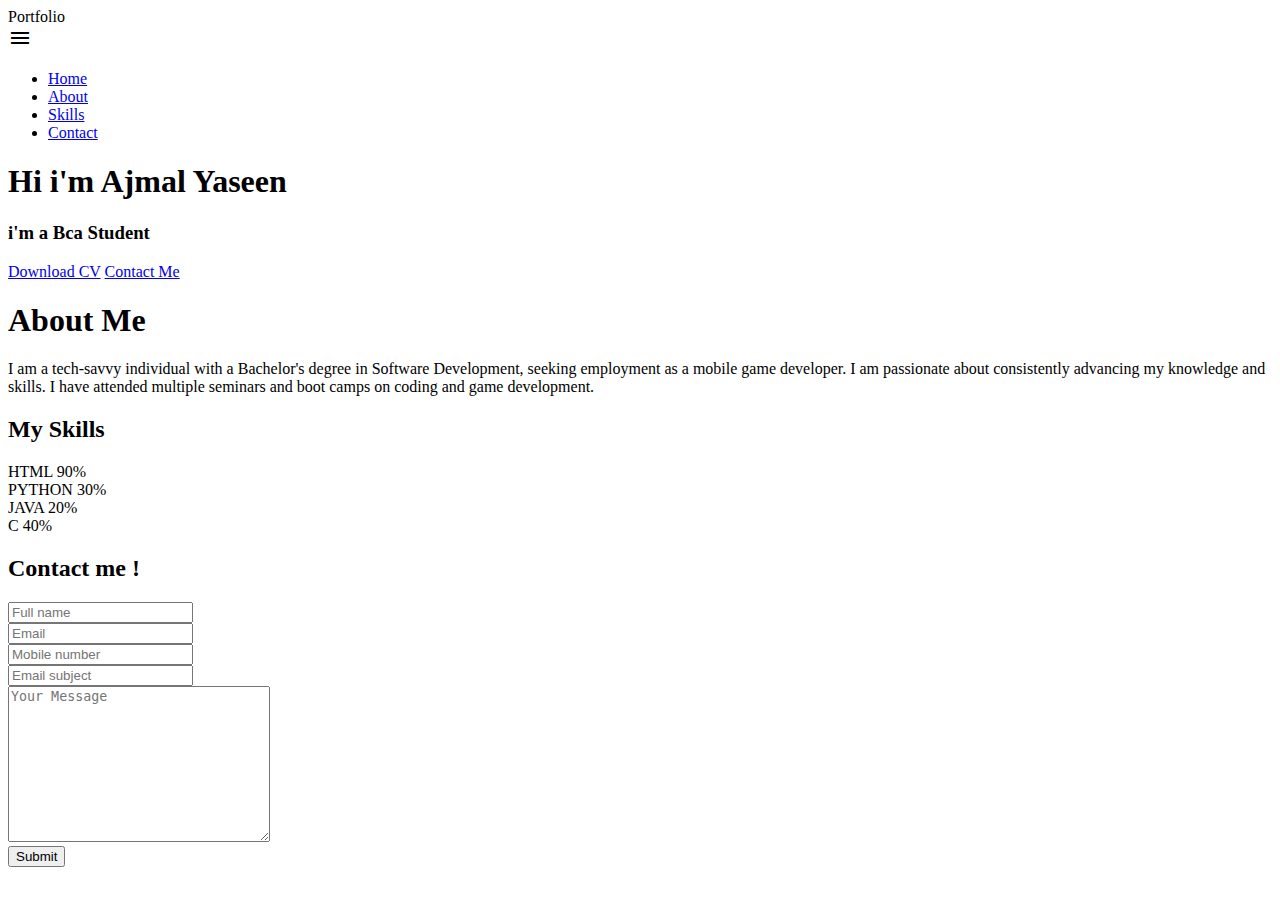
==== yaseenportfolio.html @ 09118989 "Add files via upload" ====
<!DOCTYPE html>
<html lang="en">
<head>
    <meta charset="UTF-8">
    <meta name="viewport" content="width=device-width, initial-scale=1.0">
    <title>Document</title>

    <link rel="stylesheet" href="https://fonts.googleapis.com/css2?family=Material+Symbols+Outlined" />

    
    <link rel="stylesheet" href="C:\Users\YASEEN\Desktop\first web project\yaseenportfolio.css">
   
    <link rel="stylesheet" href="https://fonts.googleapis.com/css2?family=Material+Symbols+Outlined:opsz,wght,FILL,GRAD@24,400,0,0&icon_names=menu" />
</head>
<body>

<!--header section-->

    <header>
        <div class="header-section">

            
            <div class="logo">
                Portfolio
            </div>

            <div class="toogle">

                <div class="toogle-logo">
                    <span class="material-symbols-outlined">
                        menu
                        </span>
                </div>
                <ul class="menu show hide ">
                    <li><a href="#home">Home</a></li>
                    <li><a href="#about">About</a></li>
                   
                    <li><a href="#skills">Skills</a></li>
                    <li><a href="#contact">Contact</a></li>
                </ul>
            </div>

        </div>
    </header>

<!-- main page -->

 <main class="container-2" id="home">
    <div class="wrapper">
        
        <h1>Hi i'm <span class="br"></span> Ajmal Yaseen</h1>
        <h3>i'm a Bca Student</h3>

        <div class="buttons">

            <a class="button-1" href="#">Download CV</a>
            <a class="button-2" href="#contact">Contact Me</a>
            
        </div>

    </div>
 </main>  

 <section>
    <div class="section-2" id="about">
        
            
            <h1>About <span>Me</span></h1>
            
                <p>I am a tech-savvy individual with a Bachelor's degree in Software Development, seeking employment as a mobile game developer. I am passionate about consistently advancing my knowledge and skills. I have attended multiple seminars and boot camps on coding and game development.</p>
            
            
        
    </div>
</section>
<section class="wrapper-2" id="skills">
    <div class="container">
            <h2>My <span> Skills</span></h2>
            <div class="skills">
            <div class="det">
                    <span>HTML</span>
                    <span>90%</span>
            </div>        
            <div class="bar">
                    <div id="html-bar"></div>
            </div>
            <div class="det">
                    <span>PYTHON</span>
                    <span>30%</span>
            </div>        
            <div class="bar">
                    <div id="py-bar"></div>
            </div>
            <div class="det">
                    <span>JAVA</span>
                    <span>20%</span>
            </div>        
            <div class="bar">
                    <div id="java-bar"></div>
            </div>
            <div class="det">
                    <span>C</span>
                    <span>40%</span>
            </div>        
            <div class="bar">
                    <div id="c-bar"></div>
            </div>
            </div>
    </div>
</section>


<!-- CONTACT SECTION -->

<section class="Contact" id="contact">
    <h2 class="heading">Contact <span>me !</span></h2>

    <form action="">

        <div class="input-box">
            <div class="input-field">
                <input type="text" placeholder="Full name" required>
                <span class="focus"></span>
            </div>
       


       
            <div class="input-field">
                <input type="Email" placeholder="Email" required>
                <span class="focus"></span>
            </div>
        </div>

        <div class="input-box">
            <div class="input-field">
                <input type="number" placeholder="Mobile number" required>
                <span class="focus"></span>
            </div>
       
            <div class="input-field">
                <input type="text" placeholder="Email subject" required>
                <span class="focus"></span>
            </div>
        </div>

        <div class="textarea-field">
            <textarea name="" id="" cols="30" rows="10" placeholder="Your Message"></textarea>
            <span class="focus"></span>
        </div>

        <div class="btn-box btns">
            <button type="submit">Submit</button>
        </div>

        


    </form>
</section>

 <script src="C:\Users\YASEEN\Desktop\first web project\yaseenportfolio.js"></script>
</body>
</html>
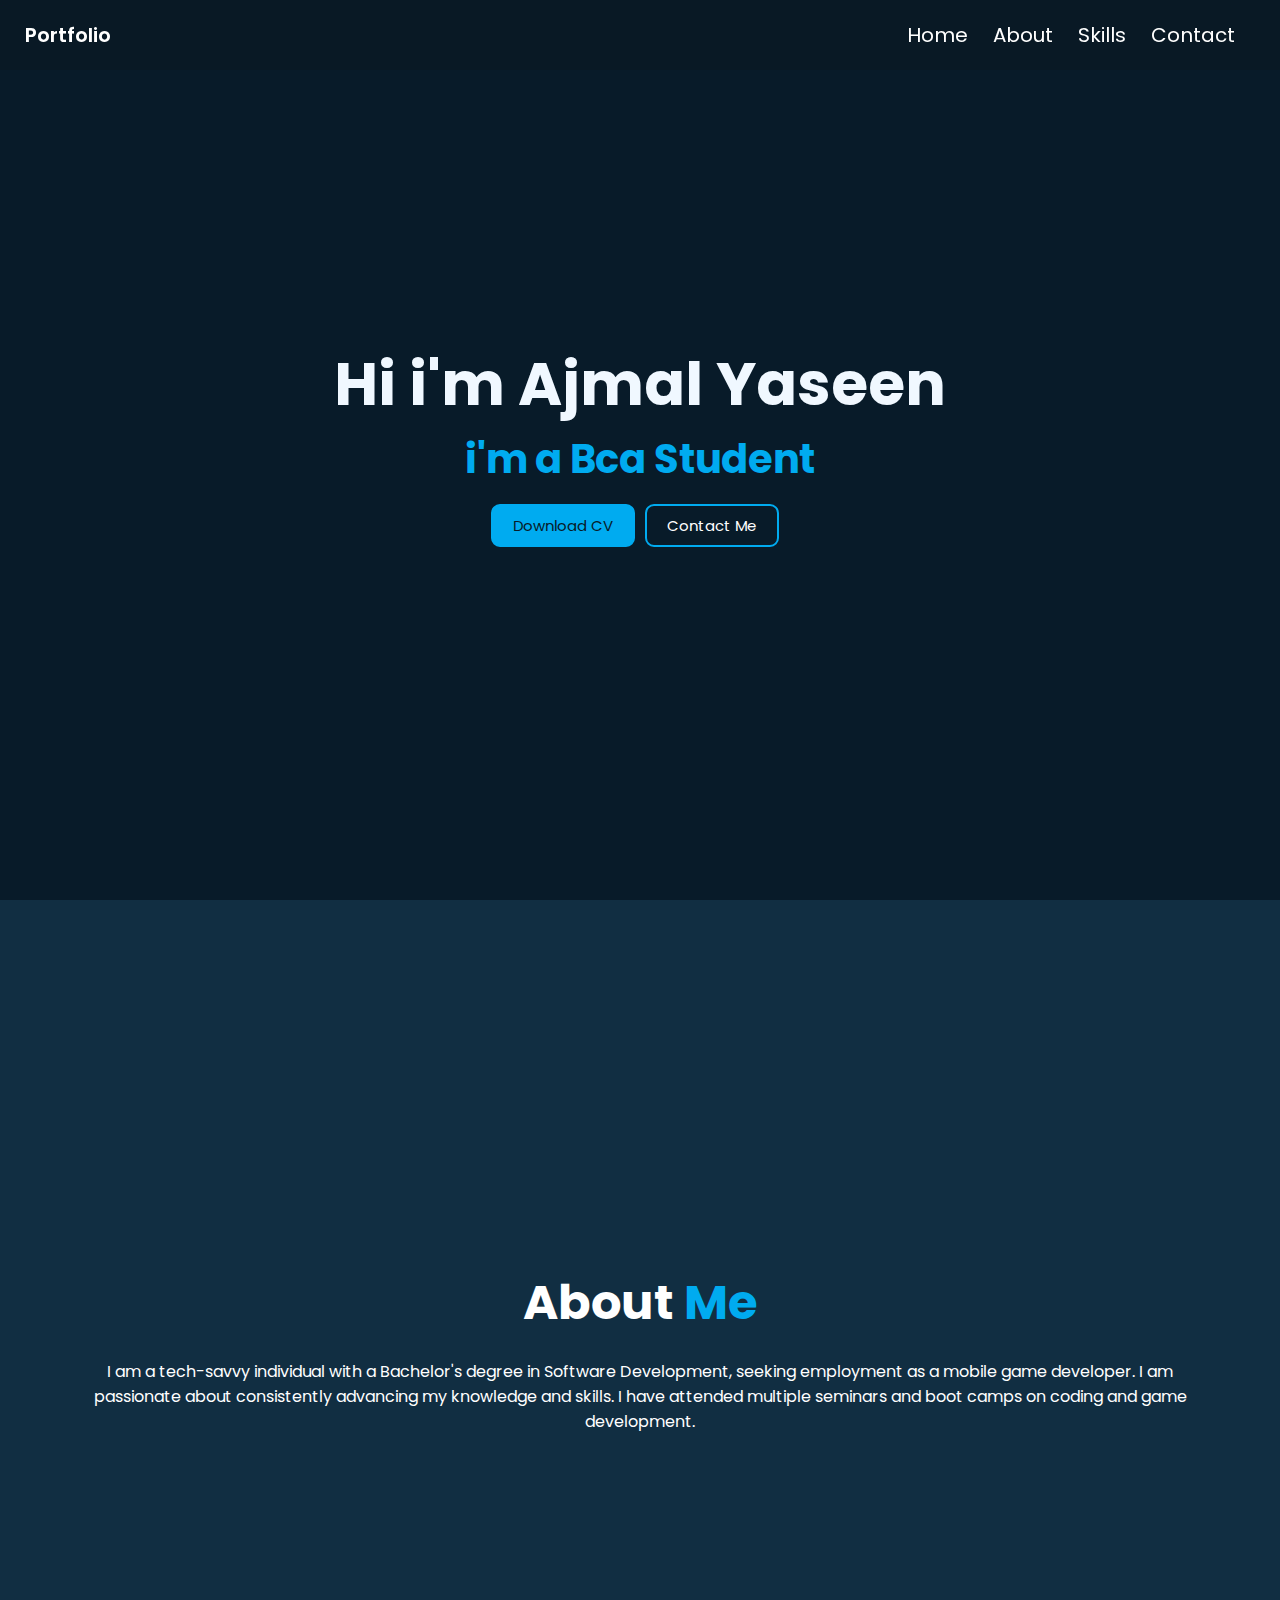
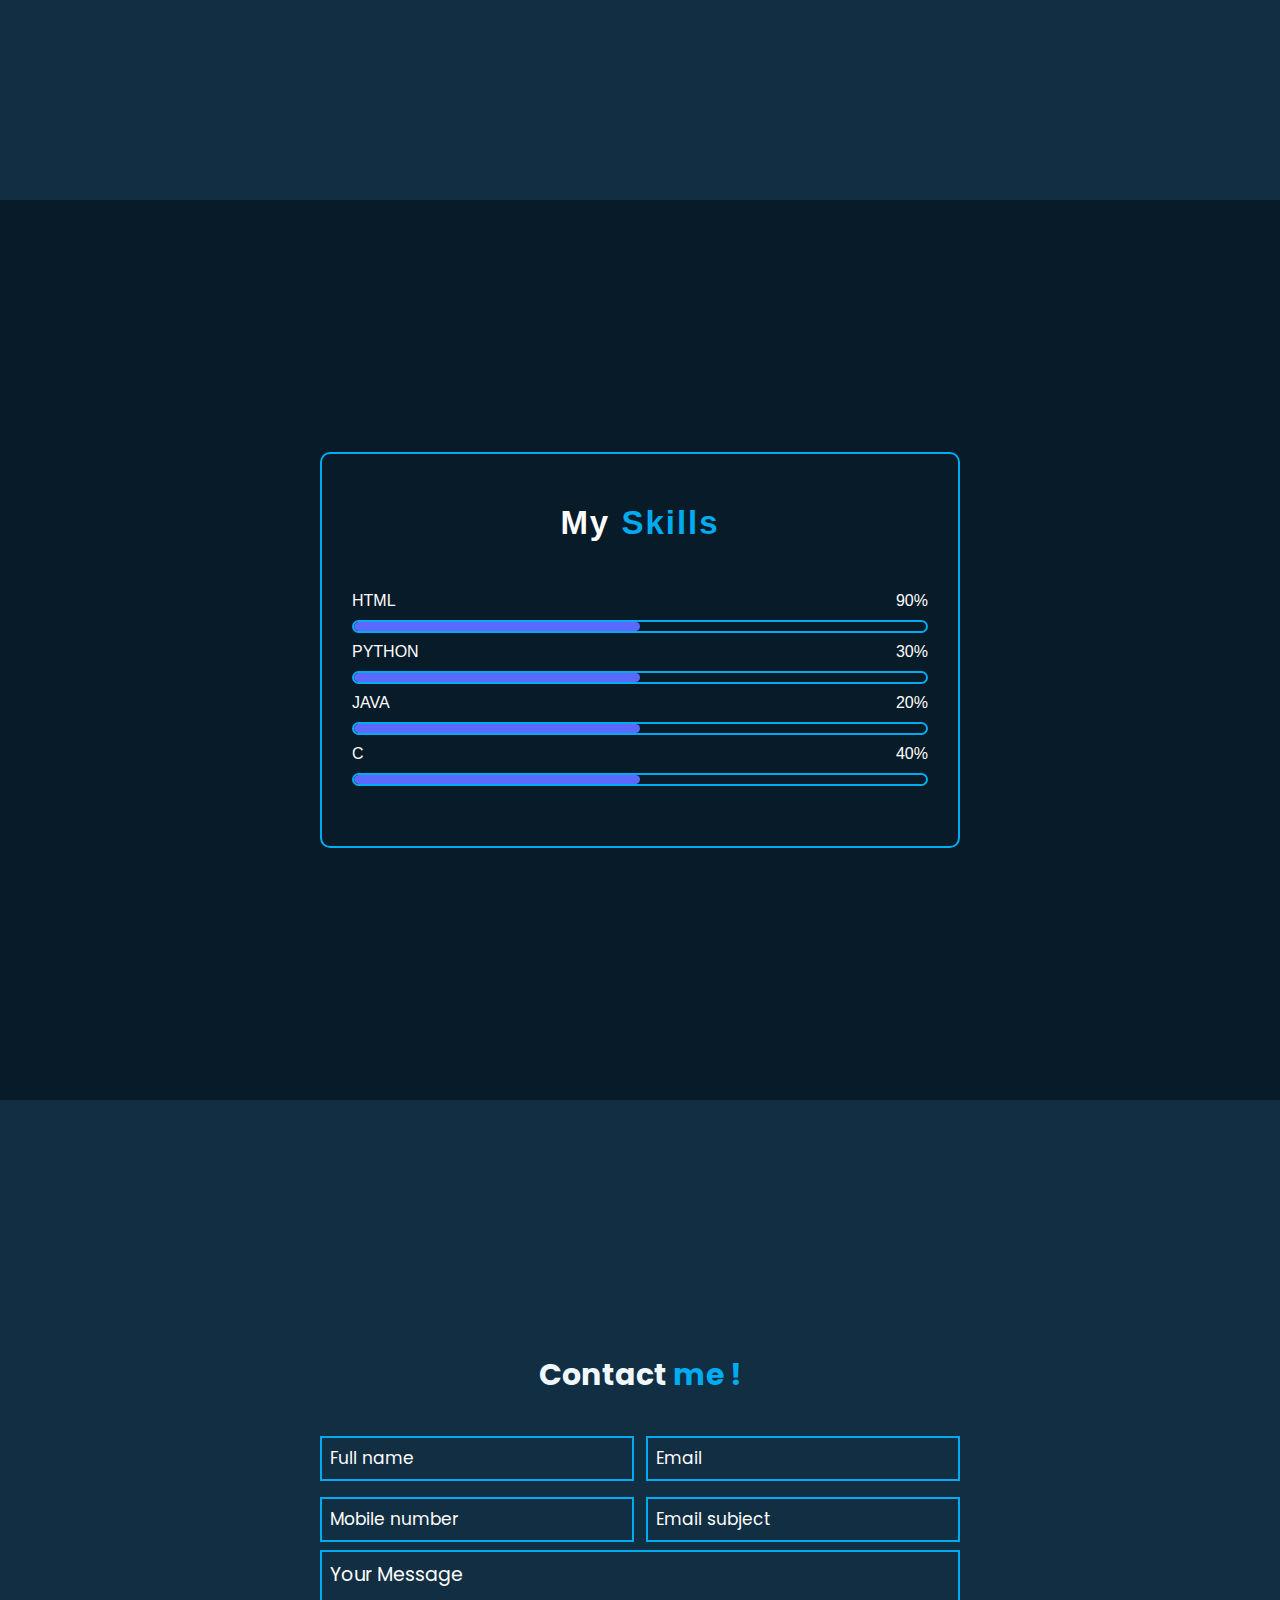
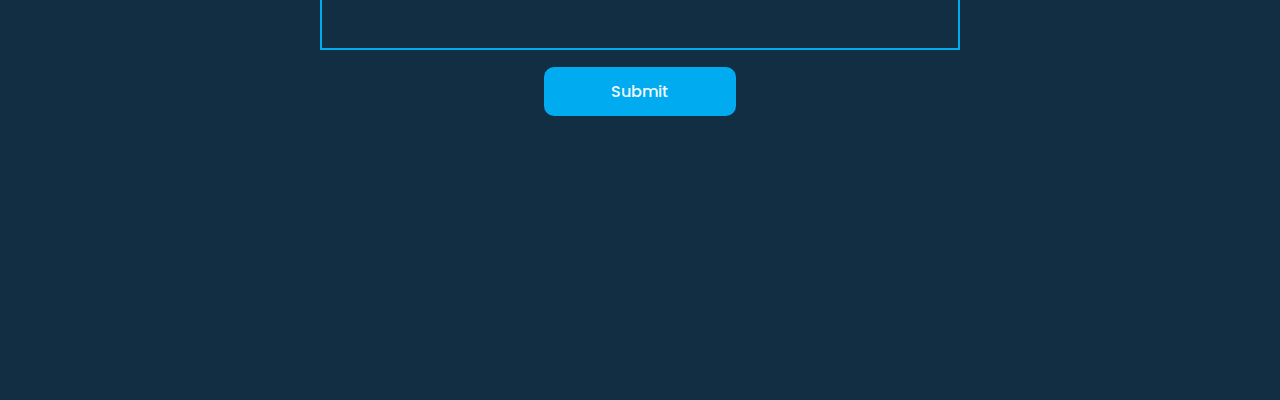
==== commit 5d2d6036: "Update yaseenportfolio.html" ====
--- a/yaseenportfolio.html
+++ b/yaseenportfolio.html
@@ -8,7 +8,7 @@
     <link rel="stylesheet" href="https://fonts.googleapis.com/css2?family=Material+Symbols+Outlined" />
 
     
-    <link rel="stylesheet" href="C:\Users\YASEEN\Desktop\first web project\yaseenportfolio.css">
+    <link rel="stylesheet" href="\yaseenportfolio.css">
    
     <link rel="stylesheet" href="https://fonts.googleapis.com/css2?family=Material+Symbols+Outlined:opsz,wght,FILL,GRAD@24,400,0,0&icon_names=menu" />
 </head>
@@ -159,6 +159,6 @@
     </form>
 </section>
 
- <script src="C:\Users\YASEEN\Desktop\first web project\yaseenportfolio.js"></script>
+ <script src="\first web project\yaseenportfolio.js"></script>
 </body>
-</html>+</html>
